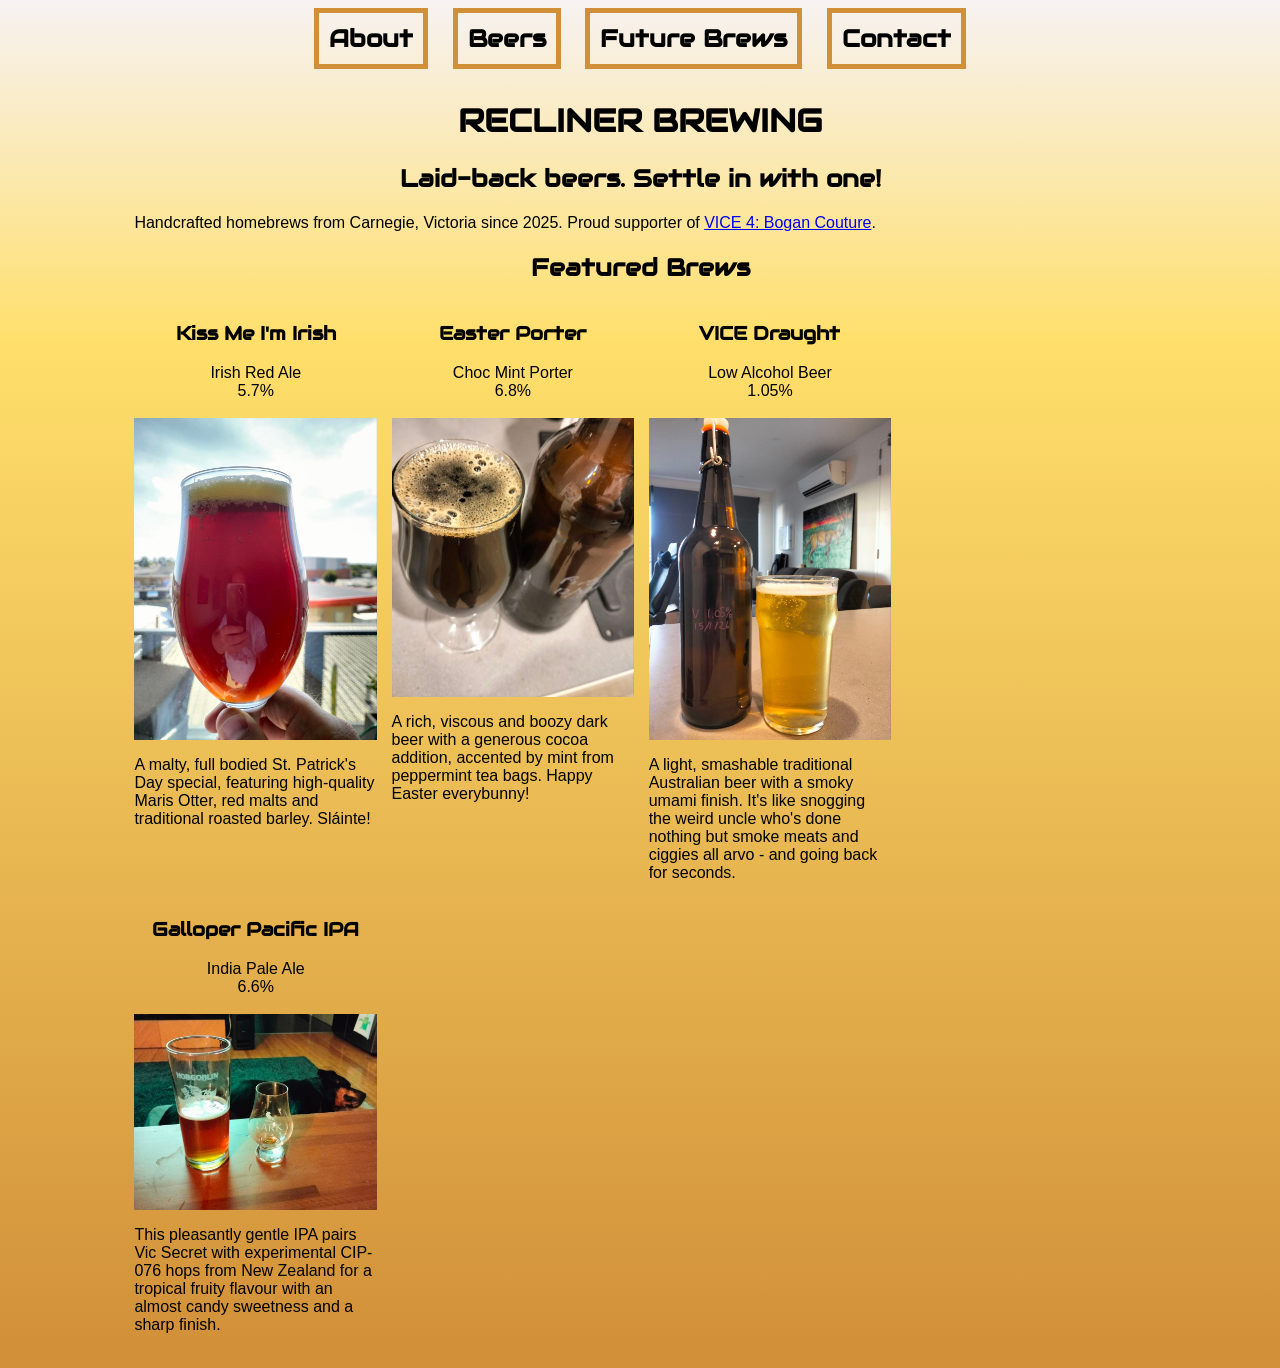
==== index.html @ 4f2e8ed4 "Initial Recliner Brewing website" ====
<html>
<head>
	<title>Recliner Brewing</title>
	<meta name="viewport" content="width=device-width, initial-scale=1">
	<link rel="stylesheet" href="https://fonts.googleapis.com/css?family=Audiowide">
	<link rel="stylesheet" href="style.css" />
	<script src="https://code.jquery.com/jquery-3.7.1.min.js"></script>
	<script src="script.js"></script>
</head>
<body>
	<nav>
		<a class="about" href="about.html">About</a>
		<a class="beers" href="beers.html">Beers</a>
		<a class="future" href="future.html">Future Brews</a>
		<a class="contact" href="contact.html">Contact</a>
	</nav>
	<div class="panel">
		<h1>Recliner Brewing</h1>
		<h2>Laid-back beers. Settle in with one!</h2>
		<p>
			Handcrafted homebrews from Carnegie, Victoria since 2025. Proud supporter of <a href="
https://events.humanitix.com/vice-bogan/tickets
">VICE 4: Bogan Couture</a>.
		</p>
		<div class="spotlight">
			<h2>Featured Brews</h2>
			<div class="item">
				<h3>Kiss Me I'm Irish</h3>
				Irish Red Ale<br />
				5.7%<br /><br />
				<img src="img/irish-red-in-the-light.jpg" width="100%" />
				<p>
					A malty, full bodied St. Patrick's Day special, featuring high-quality Maris Otter, red malts and traditional roasted barley. Sláinte!
				</p>
			</div>
			<div class="item">
				<h3>Easter Porter</h3>
				Choc Mint Porter<br />
				6.8%<br /><br />
				<img src="img/easter-porter.jpg" width="100%" />
				<p>
					A rich, viscous and boozy dark beer with a generous cocoa addition, accented by mint from peppermint tea bags. Happy Easter everybunny!
				</p>
			</div>
			<div class="item">
				<h3>VICE Draught</h3>
				Low Alcohol Beer<br />
				1.05%<br /><br />
				<img src="img/v1.jpg" width="100%" />
				<p>
					A light, smashable traditional Australian beer with a smoky umami finish. It's like snogging the weird uncle who's done nothing but smoke meats and ciggies all arvo - and going back for seconds.
				</p>
			</div>
			<div class="item">
				<h3>Galloper Pacific IPA</h3>
				India Pale Ale<br />
				6.6%<br /><br />
				<img src="img/pacific-ipa.jpg" width="100%" />
				<p>
					This pleasantly gentle IPA pairs Vic Secret with experimental CIP-076 hops from New Zealand for a tropical fruity flavour with an almost candy sweetness and a sharp finish.
				</p>
			</div>
		</div>
	</div>
</body>
</html>
---- style.css ----
body
{
	background: linear-gradient(to top, rgba(209, 143, 56, 1) 0%, rgba(255, 223, 107, 1) 75%, rgba(247, 242, 242, 1) 100%);
	background-color: #d18f38;
	background-repeat: no-repeat;
	font-family: Arial, Helvetica, sans-serif;
	min-height: 600px;
	text-align: center;
}
h1, h2, h3, nav a
{
	font-family: "Audiowide", Arial, Helvetica, sans-serif;
}
a
{
	text-shadow: none;
}
nav a,
.panel
{
	color: #000;
}
nav a
{
	border: 5px solid #d18f38;
	display: inline-block;
	font-size: 24px;
	font-weight: bold;
	margin: 0 10px;
	padding: 10px;
	text-decoration: none;
}
nav a:hover
{
	background-color: #ffdf6b;
}
.panel
{
	margin: 0 auto;
	padding: 10px 20px;
	text-align: left;
	width: 80%;
}
h1, h2
{
	text-align: center;
}
h1
{
	text-transform: uppercase;
}
.spotlight .item
{
	display: inline-block;
	padding-right: 10px;
	text-align: center;
	vertical-align: top;
	width: 24%;
}
.spotlight .item p
{
	text-align: left;
}
.half
{
	display: inline-block;
	padding-right: 20px;
	vertical-align: top;
	width: 48%;
}
@media screen and (max-width: 600px)
{
	nav a
	{
		margin: auto;
	}
	.spotlight .item
	{
		width: 45%;
	}
	.half
	{
		width: auto;
	}
}
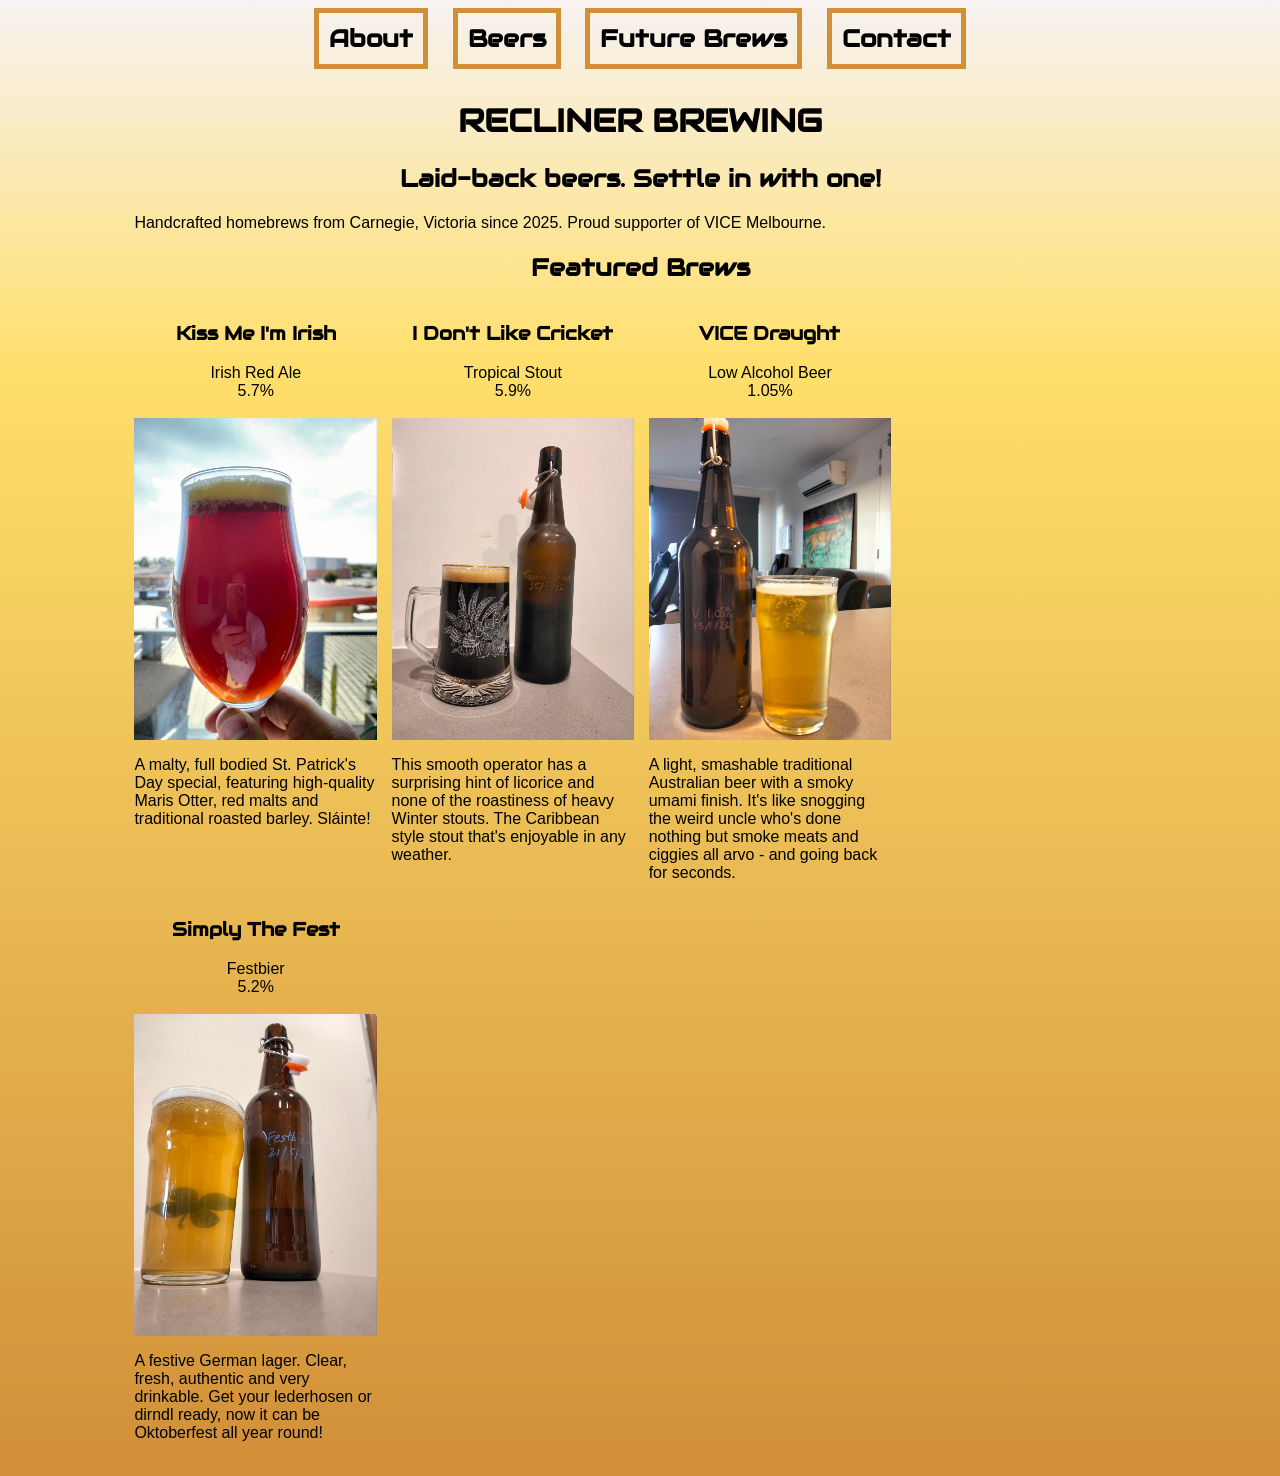
==== commit c8a53b8f: "Beer update" ====
--- a/index.html
+++ b/index.html
@@ -4,6 +4,7 @@
 	<meta name="viewport" content="width=device-width, initial-scale=1">
 	<link rel="stylesheet" href="https://fonts.googleapis.com/css?family=Audiowide">
 	<link rel="stylesheet" href="style.css" />
+	<link rel="icon" type="image/x-icon" href="favicon.ico">
 	<script src="https://code.jquery.com/jquery-3.7.1.min.js"></script>
 	<script src="script.js"></script>
 </head>
@@ -18,9 +19,7 @@
 		<h1>Recliner Brewing</h1>
 		<h2>Laid-back beers. Settle in with one!</h2>
 		<p>
-			Handcrafted homebrews from Carnegie, Victoria since 2025. Proud supporter of <a href="
-https://events.humanitix.com/vice-bogan/tickets
-">VICE 4: Bogan Couture</a>.
+			Handcrafted homebrews from Carnegie, Victoria since 2025. Proud supporter of VICE Melbourne.
 		</p>
 		<div class="spotlight">
 			<h2>Featured Brews</h2>
@@ -34,12 +33,12 @@
 				</p>
 			</div>
 			<div class="item">
-				<h3>Easter Porter</h3>
-				Choc Mint Porter<br />
-				6.8%<br /><br />
-				<img src="img/easter-porter.jpg" width="100%" />
+				<h3>I Don't Like Cricket</h3>
+				Tropical Stout<br />
+				5.9%<br /><br />
+				<img src="img/tropical-stout.jpg" width="100%" />
 				<p>
-					A rich, viscous and boozy dark beer with a generous cocoa addition, accented by mint from peppermint tea bags. Happy Easter everybunny!
+					This smooth operator has a surprising hint of licorice and none of the roastiness of heavy Winter stouts. The Caribbean style stout that's enjoyable in any weather.
 				</p>
 			</div>
 			<div class="item">
@@ -52,12 +51,12 @@
 				</p>
 			</div>
 			<div class="item">
-				<h3>Galloper Pacific IPA</h3>
-				India Pale Ale<br />
-				6.6%<br /><br />
-				<img src="img/pacific-ipa.jpg" width="100%" />
+				<h3>Simply The Fest</h3>
+				Festbier<br />
+				5.2%<br /><br />
+				<img src="img/festbier.jpg" width="100%" />
 				<p>
-					This pleasantly gentle IPA pairs Vic Secret with experimental CIP-076 hops from New Zealand for a tropical fruity flavour with an almost candy sweetness and a sharp finish.
+					A festive German lager. Clear, fresh, authentic and very drinkable. Get your lederhosen or dirndl ready, now it can be Oktoberfest all year round!
 				</p>
 			</div>
 		</div>
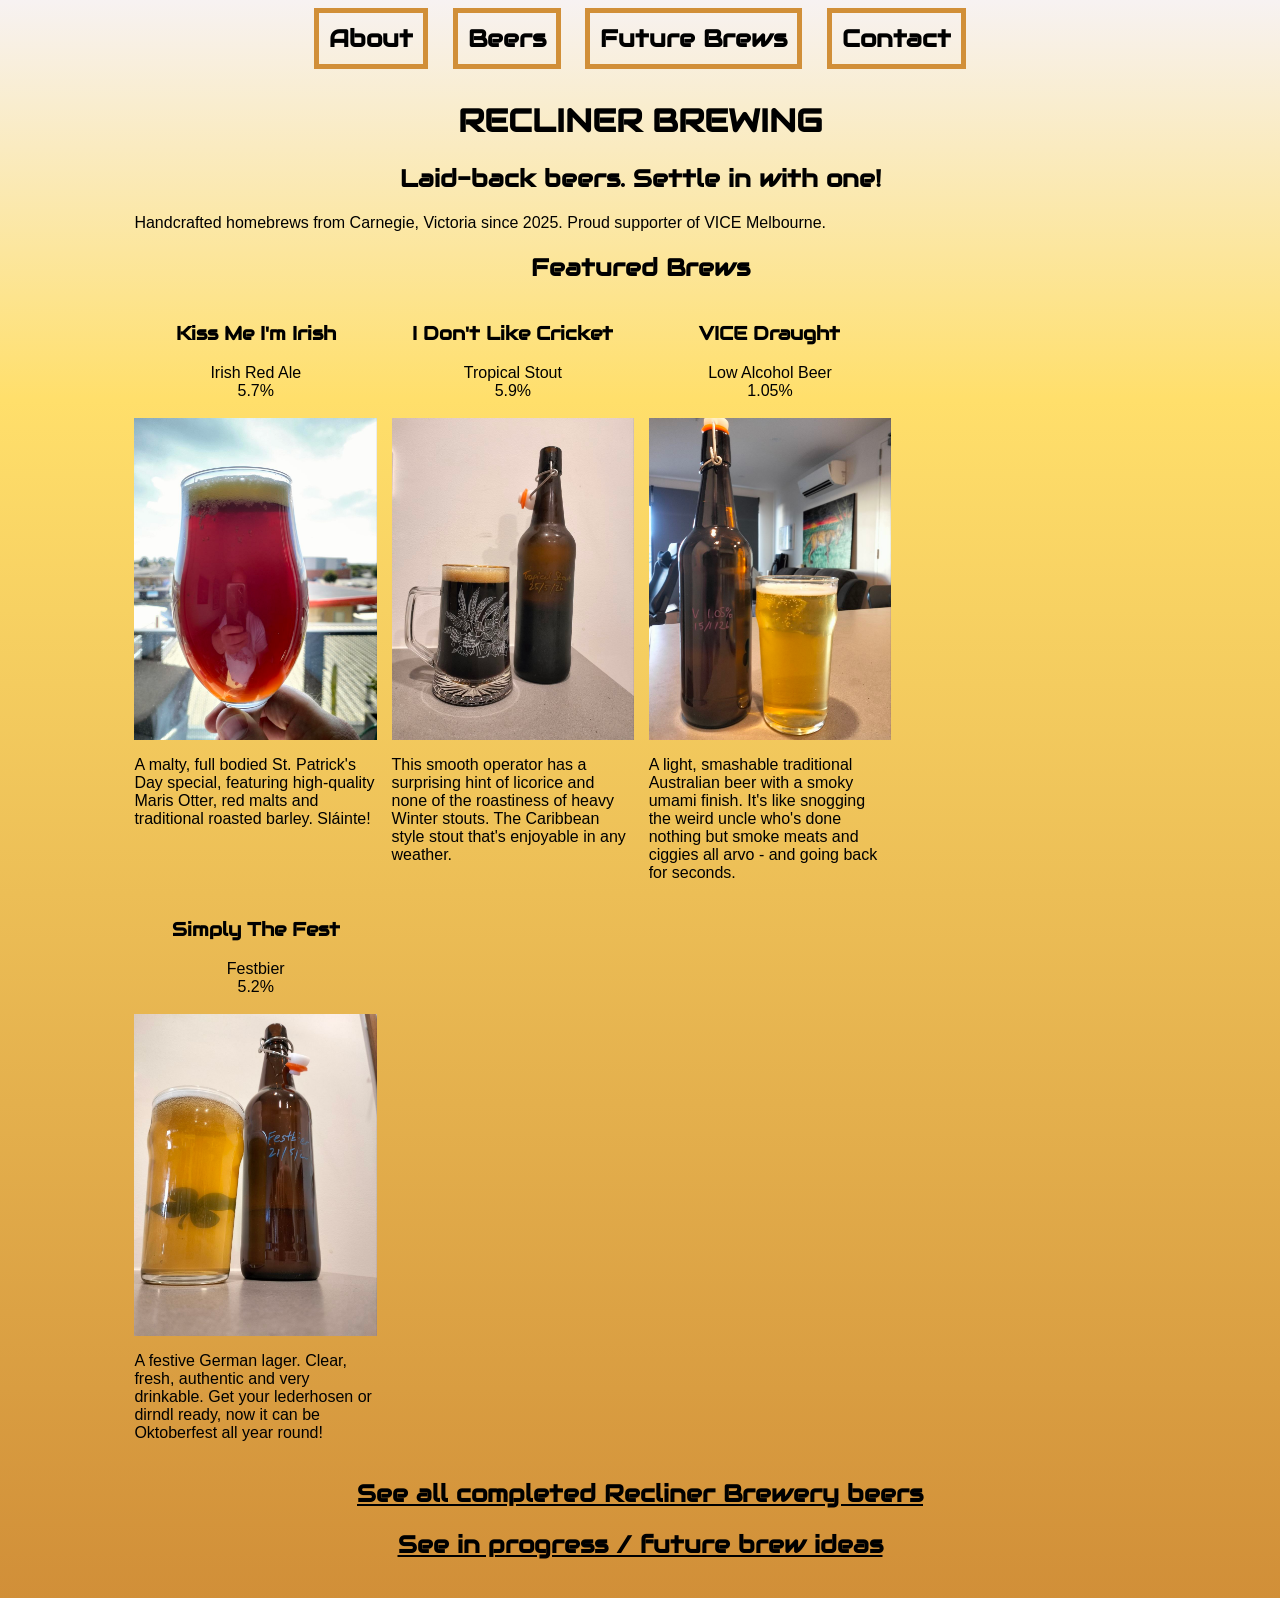
==== commit 18c953ef: "Added new brews, links from homepage, link styling" ====
--- a/index.html
+++ b/index.html
@@ -60,6 +60,8 @@
 				</p>
 			</div>
 		</div>
+		<h2><a href="beers.html">See all completed Recliner Brewery beers</a></h2>
+		<h2><a href="future.html">See in progress / future brew ideas</a></h2>
 	</div>
 </body>
 </html>
--- a/style.css
+++ b/style.css
@@ -14,6 +14,15 @@
 a
 {
 	text-shadow: none;
+	color: #000;
+}
+a:visited
+{
+	color: #000;
+}
+a:hover
+{
+	text-decoration: none;
 }
 nav a,
 .panel
@@ -30,7 +39,7 @@
 	padding: 10px;
 	text-decoration: none;
 }
-nav a:hover
+a:hover
 {
 	background-color: #ffdf6b;
 }
@@ -82,4 +91,8 @@
 	{
 		width: auto;
 	}
+	.brewmail
+	{
+		font-size: 20px;
+	}
 }
